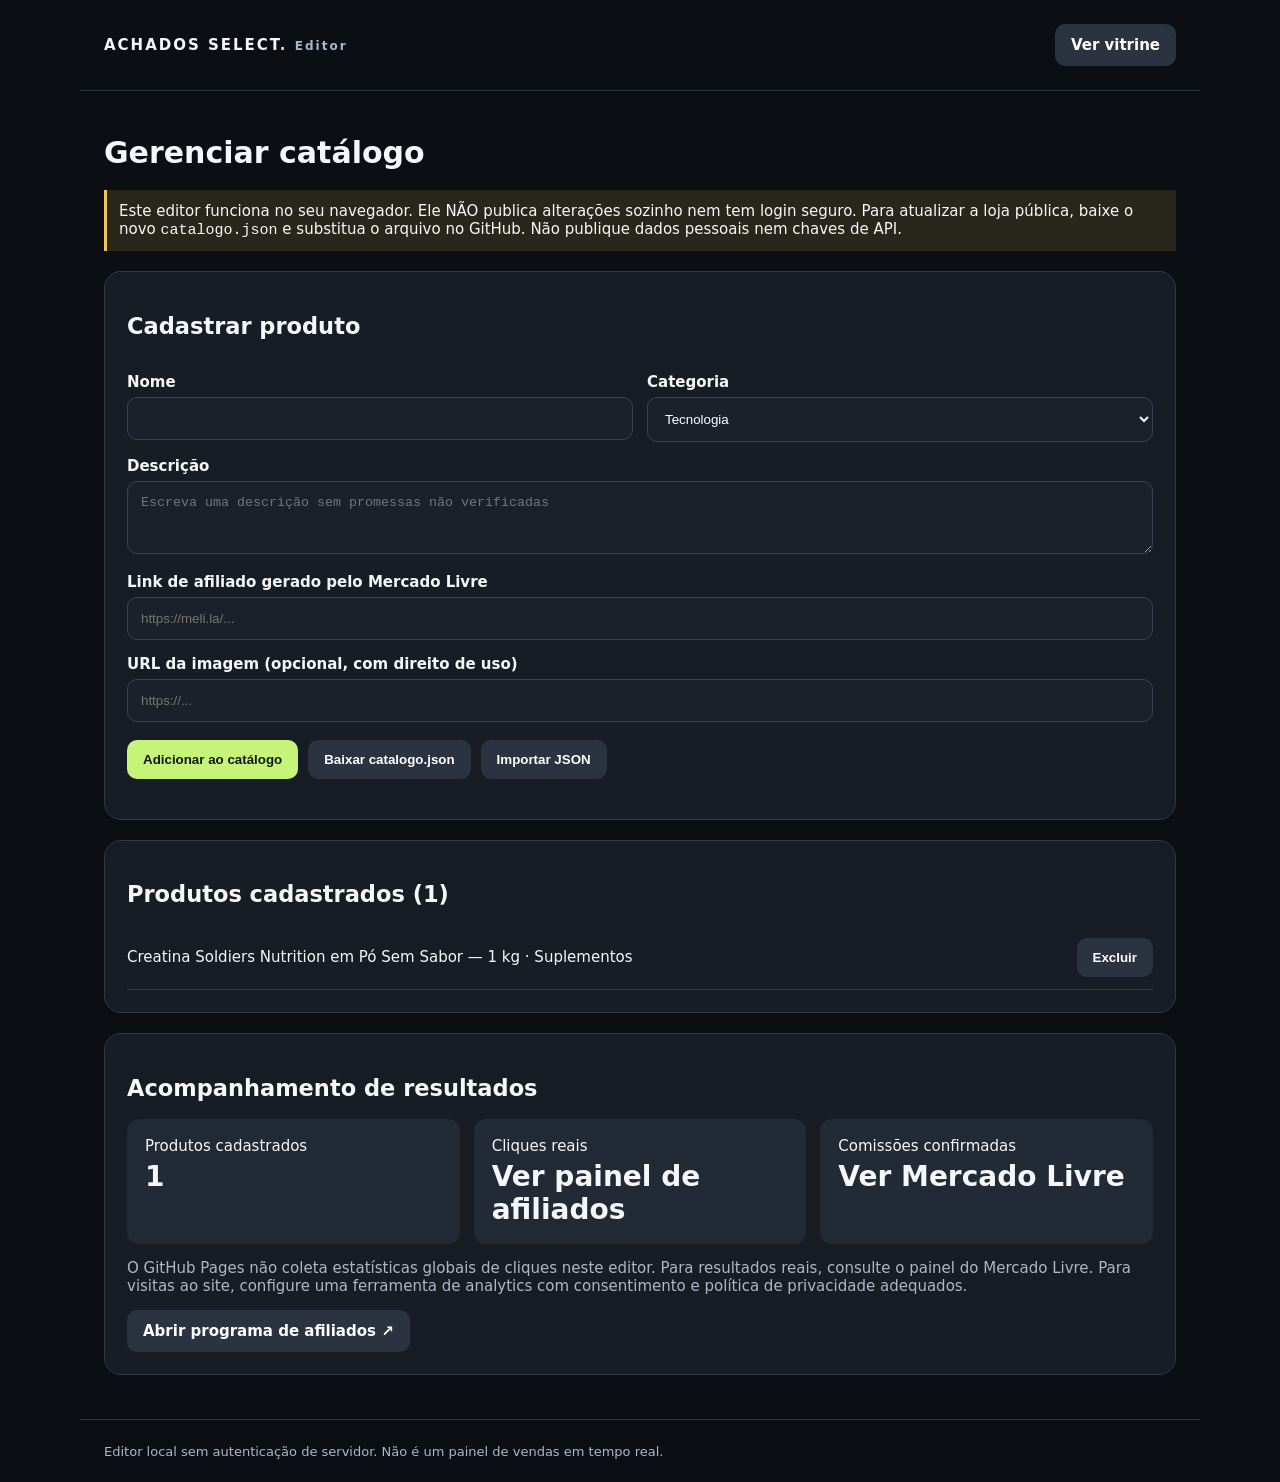
==== admin.html @ 4c6f0977 "Add files via upload" ====
<!doctype html><html lang="pt-BR"><head><meta charset="utf-8"><meta name="viewport" content="width=device-width,initial-scale=1"><title>ACHADOS Select — Editor local</title><link rel="stylesheet" href="./style.css"></head><body><header><div class="brand">ACHADOS SELECT<span class="accent">.</span> <span class="muted small">Editor</span></div><a class="btn secondary" href="./index.html">Ver vitrine</a></header><main><h1>Gerenciar catálogo</h1><p class="warning">Este editor funciona no seu navegador. Ele NÃO publica alterações sozinho nem tem login seguro. Para atualizar a loja pública, baixe o novo <code>catalogo.json</code> e substitua o arquivo no GitHub. Não publique dados pessoais nem chaves de API.</p><section class="panel"><h2>Cadastrar produto</h2><form id="form"><div class="grid"><div><label for="name">Nome</label><input id="name" required maxlength="120"></div><div><label for="category">Categoria</label><select id="category"><option>Tecnologia</option><option>Casa e cozinha</option><option>Moda</option><option>Beleza</option><option>Academia e suplementos</option><option>Acessórios</option><option>Outros</option></select></div></div><label for="description">Descrição</label><textarea id="description" rows="3" maxlength="350" placeholder="Escreva uma descrição sem promessas não verificadas"></textarea><label for="url">Link de afiliado gerado pelo Mercado Livre</label><input id="url" type="url" required placeholder="https://meli.la/..."><label for="image">URL da imagem (opcional, com direito de uso)</label><input id="image" type="url" placeholder="https://..."><div class="toolbar"><button type="submit">Adicionar ao catálogo</button><button type="button" class="secondary" id="export">Baixar catalogo.json</button><button type="button" class="secondary" id="import">Importar JSON</button><input type="file" id="file" accept=".json,application/json" hidden></div></form><p class="muted small" id="status"></p></section><section class="panel"><h2>Produtos cadastrados <span id="count"></span></h2><div id="entries"></div></section><section class="panel"><h2>Acompanhamento de resultados</h2><div class="grid"><div class="stat">Produtos cadastrados<strong id="metricProducts">0</strong></div><div class="stat">Cliques reais<strong>Ver painel de afiliados</strong></div><div class="stat">Comissões confirmadas<strong>Ver Mercado Livre</strong></div></div><p class="muted">O GitHub Pages não coleta estatísticas globais de cliques neste editor. Para resultados reais, consulte o painel do Mercado Livre. Para visitas ao site, configure uma ferramenta de analytics com consentimento e política de privacidade adequados.</p><a class="btn secondary" href="https://www.mercadolivre.com.br/l/afiliados-home" target="_blank" rel="noopener noreferrer">Abrir programa de afiliados ↗</a></section></main><footer>Editor local sem autenticação de servidor. Não é um painel de vendas em tempo real.</footer><script src="./admin.js" defer></script></body></html>
---- style.css ----
*{box-sizing:border-box}body{margin:0;background:#0b0e13;color:#f6f7fa;font:15px system-ui,Arial}header,main,footer{max-width:1120px;margin:auto;padding:24px}header{display:flex;align-items:center;justify-content:space-between;border-bottom:1px solid #2d3340}.brand{font-weight:900;letter-spacing:2px}.accent,.tag{color:#c6f478}.hero{padding:65px 0 28px}.hero h1{font-size:clamp(34px,5vw,62px);letter-spacing:-2px;line-height:1.09;max-width:780px;margin:12px 0}.muted{color:#aeb7c8}.controls{display:grid;grid-template-columns:2fr 1fr;gap:12px;margin:28px 0}input,textarea,select{width:100%;padding:13px;background:#1b202a;color:white;border:1px solid #3b4352;border-radius:10px}label{display:block;margin:15px 0 6px;font-weight:600}.cards{display:grid;grid-template-columns:repeat(auto-fill,minmax(240px,1fr));gap:18px}.card,.panel{background:#171c25;border:1px solid #303848;border-radius:17px;overflow:hidden}.photo{height:190px;display:grid;place-items:center;background:linear-gradient(135deg,#293243,#314431);font-size:54px}.photo img{width:100%;height:100%;object-fit:contain}.inside{padding:19px}.tag{font-size:12px;text-transform:uppercase;font-weight:800}.card h3{margin:9px 0}.card p{color:#b4bed0;min-height:55px;font-size:14px}.btn,button{background:#c6f478;color:#121811;border:0;border-radius:10px;padding:12px 16px;font-weight:800;cursor:pointer;text-decoration:none;display:inline-block}.card .btn{display:block;text-align:center}.secondary{background:#2b3340;color:white}.note{color:#b1bbcb;font-size:13px;margin:25px 0}footer{border-top:1px solid #2d3340;color:#aeb7c8;font-size:13px}.panel{padding:22px;margin:20px 0}.grid{display:grid;grid-template-columns:repeat(auto-fit,minmax(210px,1fr));gap:14px}.stat{padding:18px;background:#222a36;border-radius:12px}.stat strong{font-size:28px;display:block;margin-top:5px}.toolbar{display:flex;gap:10px;flex-wrap:wrap;margin:18px 0}.entry{padding:12px 0;border-bottom:1px solid #333c49;display:flex;justify-content:space-between;align-items:center;gap:10px}.small{font-size:12px}.warning{border-left:3px solid #f3c65d;padding:12px;background:#29271c}@media(max-width:650px){.controls{grid-template-columns:1fr}.hero{padding:35px 0 15px}}
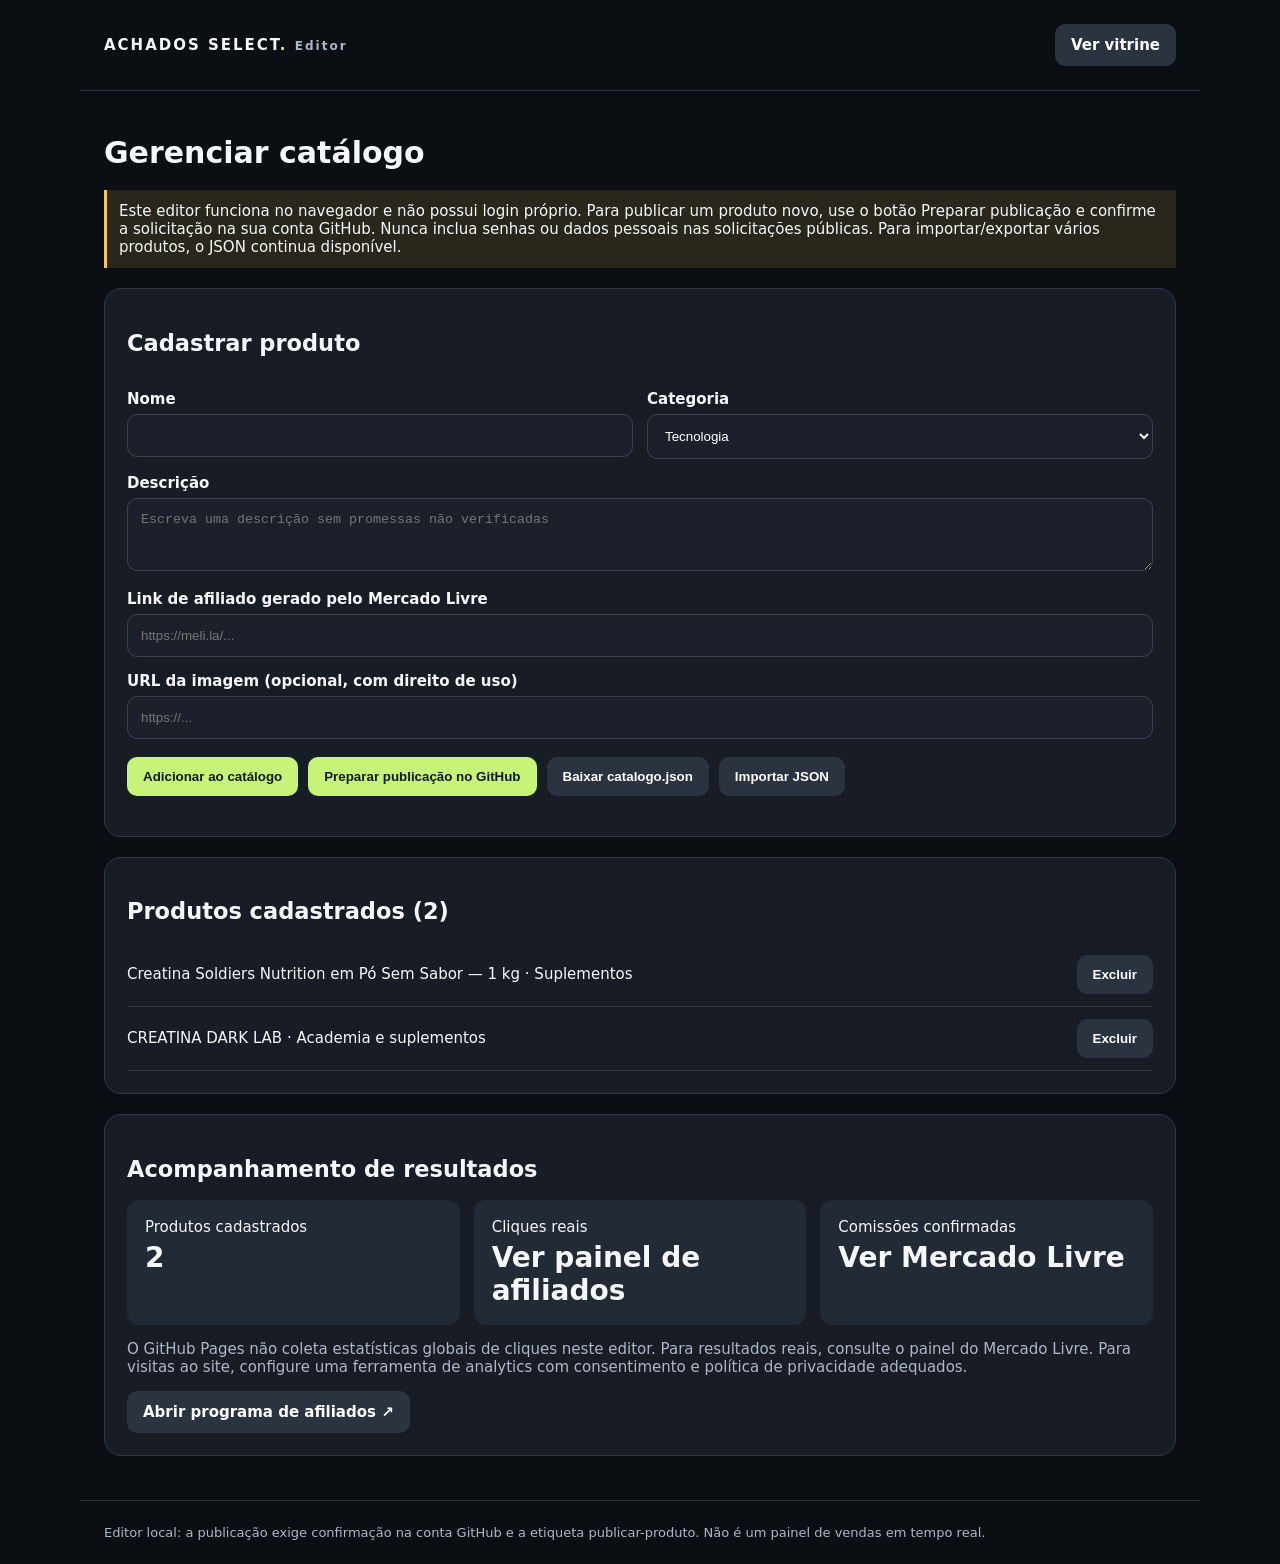
==== commit cac1a00a: "Add files via upload" ====
--- a/admin.html
+++ b/admin.html
@@ -1 +1 @@
-<!doctype html><html lang="pt-BR"><head><meta charset="utf-8"><meta name="viewport" content="width=device-width,initial-scale=1"><title>ACHADOS Select — Editor local</title><link rel="stylesheet" href="./style.css"></head><body><header><div class="brand">ACHADOS SELECT<span class="accent">.</span> <span class="muted small">Editor</span></div><a class="btn secondary" href="./index.html">Ver vitrine</a></header><main><h1>Gerenciar catálogo</h1><p class="warning">Este editor funciona no seu navegador. Ele NÃO publica alterações sozinho nem tem login seguro. Para atualizar a loja pública, baixe o novo <code>catalogo.json</code> e substitua o arquivo no GitHub. Não publique dados pessoais nem chaves de API.</p><section class="panel"><h2>Cadastrar produto</h2><form id="form"><div class="grid"><div><label for="name">Nome</label><input id="name" required maxlength="120"></div><div><label for="category">Categoria</label><select id="category"><option>Tecnologia</option><option>Casa e cozinha</option><option>Moda</option><option>Beleza</option><option>Academia e suplementos</option><option>Acessórios</option><option>Outros</option></select></div></div><label for="description">Descrição</label><textarea id="description" rows="3" maxlength="350" placeholder="Escreva uma descrição sem promessas não verificadas"></textarea><label for="url">Link de afiliado gerado pelo Mercado Livre</label><input id="url" type="url" required placeholder="https://meli.la/..."><label for="image">URL da imagem (opcional, com direito de uso)</label><input id="image" type="url" placeholder="https://..."><div class="toolbar"><button type="submit">Adicionar ao catálogo</button><button type="button" class="secondary" id="export">Baixar catalogo.json</button><button type="button" class="secondary" id="import">Importar JSON</button><input type="file" id="file" accept=".json,application/json" hidden></div></form><p class="muted small" id="status"></p></section><section class="panel"><h2>Produtos cadastrados <span id="count"></span></h2><div id="entries"></div></section><section class="panel"><h2>Acompanhamento de resultados</h2><div class="grid"><div class="stat">Produtos cadastrados<strong id="metricProducts">0</strong></div><div class="stat">Cliques reais<strong>Ver painel de afiliados</strong></div><div class="stat">Comissões confirmadas<strong>Ver Mercado Livre</strong></div></div><p class="muted">O GitHub Pages não coleta estatísticas globais de cliques neste editor. Para resultados reais, consulte o painel do Mercado Livre. Para visitas ao site, configure uma ferramenta de analytics com consentimento e política de privacidade adequados.</p><a class="btn secondary" href="https://www.mercadolivre.com.br/l/afiliados-home" target="_blank" rel="noopener noreferrer">Abrir programa de afiliados ↗</a></section></main><footer>Editor local sem autenticação de servidor. Não é um painel de vendas em tempo real.</footer><script src="./admin.js" defer></script></body></html>+<!doctype html><html lang="pt-BR"><head><meta charset="utf-8"><meta name="viewport" content="width=device-width,initial-scale=1"><title>ACHADOS Select — Editor local</title><link rel="stylesheet" href="./style.css"></head><body><header><div class="brand">ACHADOS SELECT<span class="accent">.</span> <span class="muted small">Editor</span></div><a class="btn secondary" href="./index.html">Ver vitrine</a></header><main><h1>Gerenciar catálogo</h1><p class="warning">Este editor funciona no navegador e não possui login próprio. Para publicar um produto novo, use o botão Preparar publicação e confirme a solicitação na sua conta GitHub. Nunca inclua senhas ou dados pessoais nas solicitações públicas. Para importar/exportar vários produtos, o JSON continua disponível.</p><section class="panel"><h2>Cadastrar produto</h2><form id="form"><div class="grid"><div><label for="name">Nome</label><input id="name" required maxlength="120"></div><div><label for="category">Categoria</label><select id="category"><option>Tecnologia</option><option>Casa e cozinha</option><option>Moda</option><option>Beleza</option><option>Academia e suplementos</option><option>Acessórios</option><option>Outros</option></select></div></div><label for="description">Descrição</label><textarea id="description" rows="3" maxlength="350" placeholder="Escreva uma descrição sem promessas não verificadas"></textarea><label for="url">Link de afiliado gerado pelo Mercado Livre</label><input id="url" type="url" required placeholder="https://meli.la/..."><label for="image">URL da imagem (opcional, com direito de uso)</label><input id="image" type="url" placeholder="https://..."><div class="toolbar"><button type="submit">Adicionar ao catálogo</button><button type="button" id="publish" disabled>Preparar publicação no GitHub</button><button type="button" class="secondary" id="export">Baixar catalogo.json</button><button type="button" class="secondary" id="import">Importar JSON</button><input type="file" id="file" accept=".json,application/json" hidden></div></form><p class="muted small" id="status"></p></section><section class="panel"><h2>Produtos cadastrados <span id="count"></span></h2><div id="entries"></div></section><section class="panel"><h2>Acompanhamento de resultados</h2><div class="grid"><div class="stat">Produtos cadastrados<strong id="metricProducts">0</strong></div><div class="stat">Cliques reais<strong>Ver painel de afiliados</strong></div><div class="stat">Comissões confirmadas<strong>Ver Mercado Livre</strong></div></div><p class="muted">O GitHub Pages não coleta estatísticas globais de cliques neste editor. Para resultados reais, consulte o painel do Mercado Livre. Para visitas ao site, configure uma ferramenta de analytics com consentimento e política de privacidade adequados.</p><a class="btn secondary" href="https://www.mercadolivre.com.br/l/afiliados-home" target="_blank" rel="noopener noreferrer">Abrir programa de afiliados ↗</a></section></main><footer>Editor local: a publicação exige confirmação na conta GitHub e a etiqueta publicar-produto. Não é um painel de vendas em tempo real.</footer><script src="./admin.js" defer></script></body></html>
